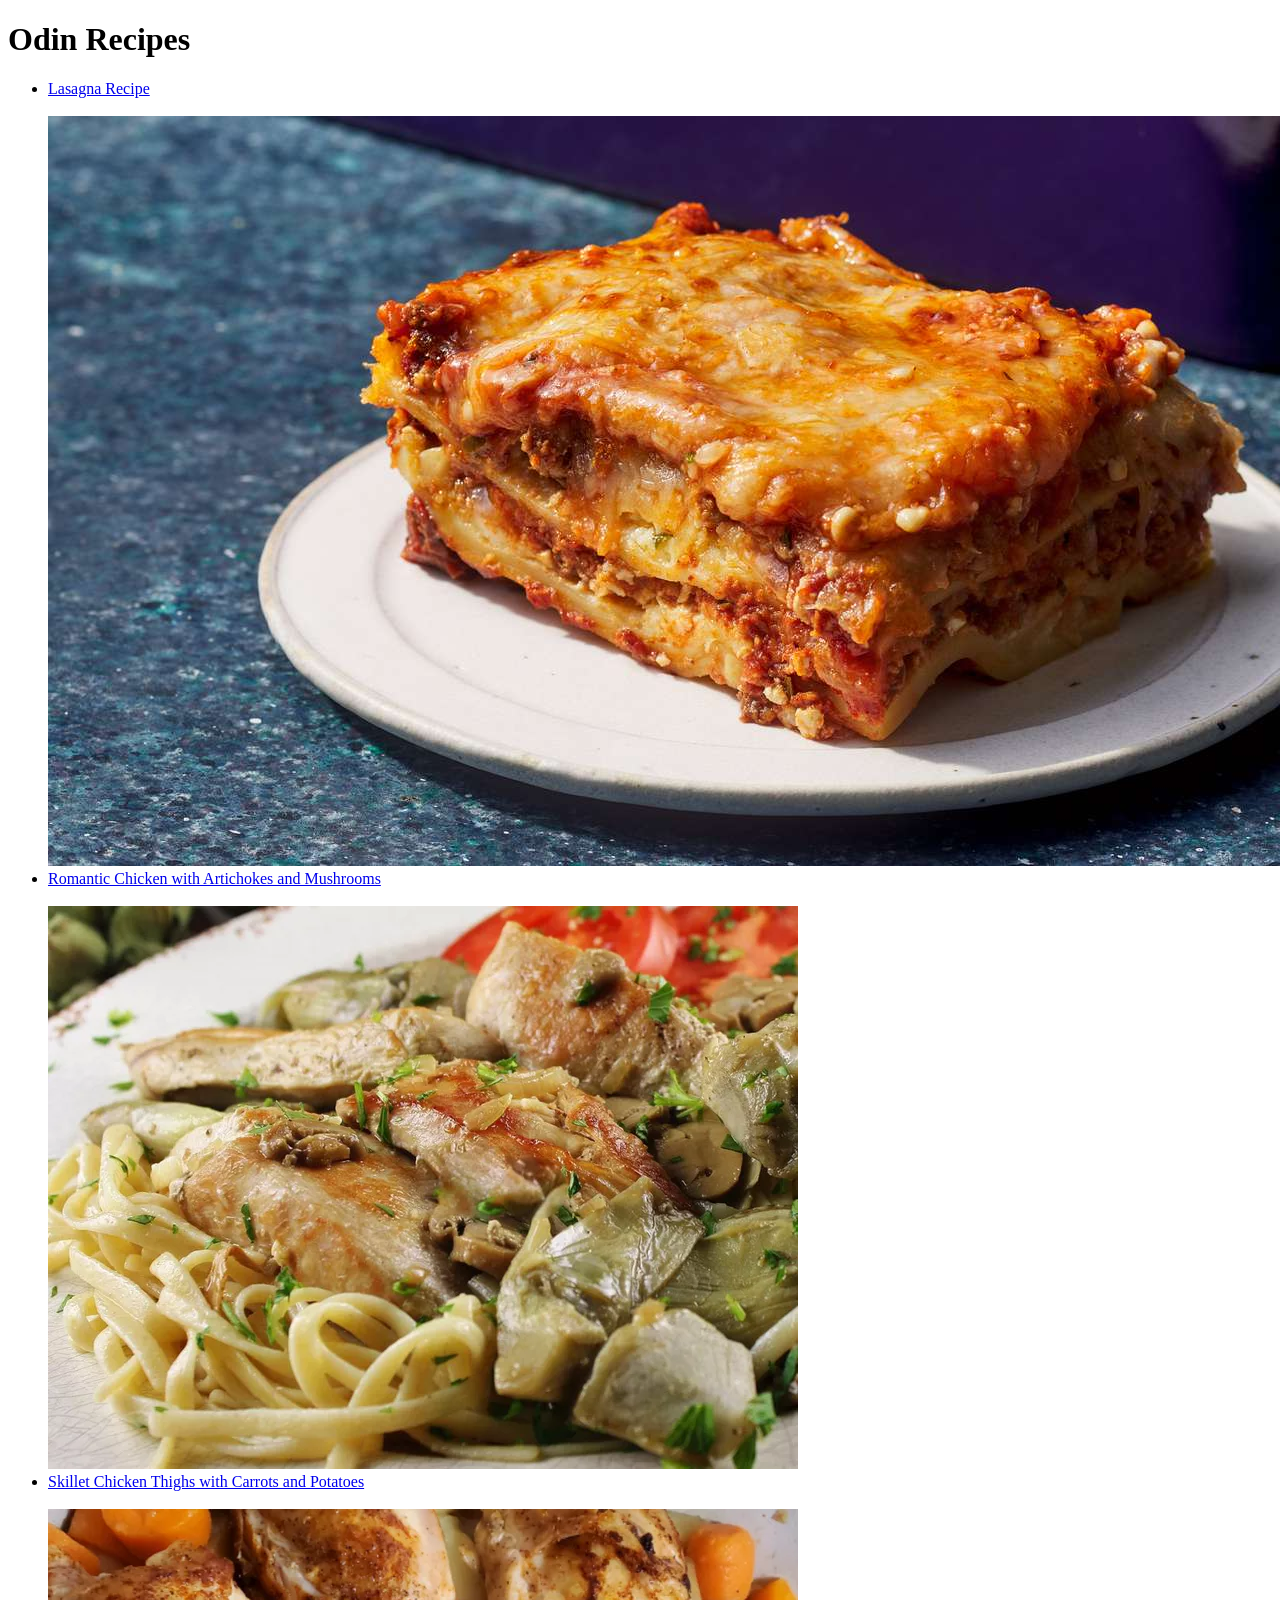
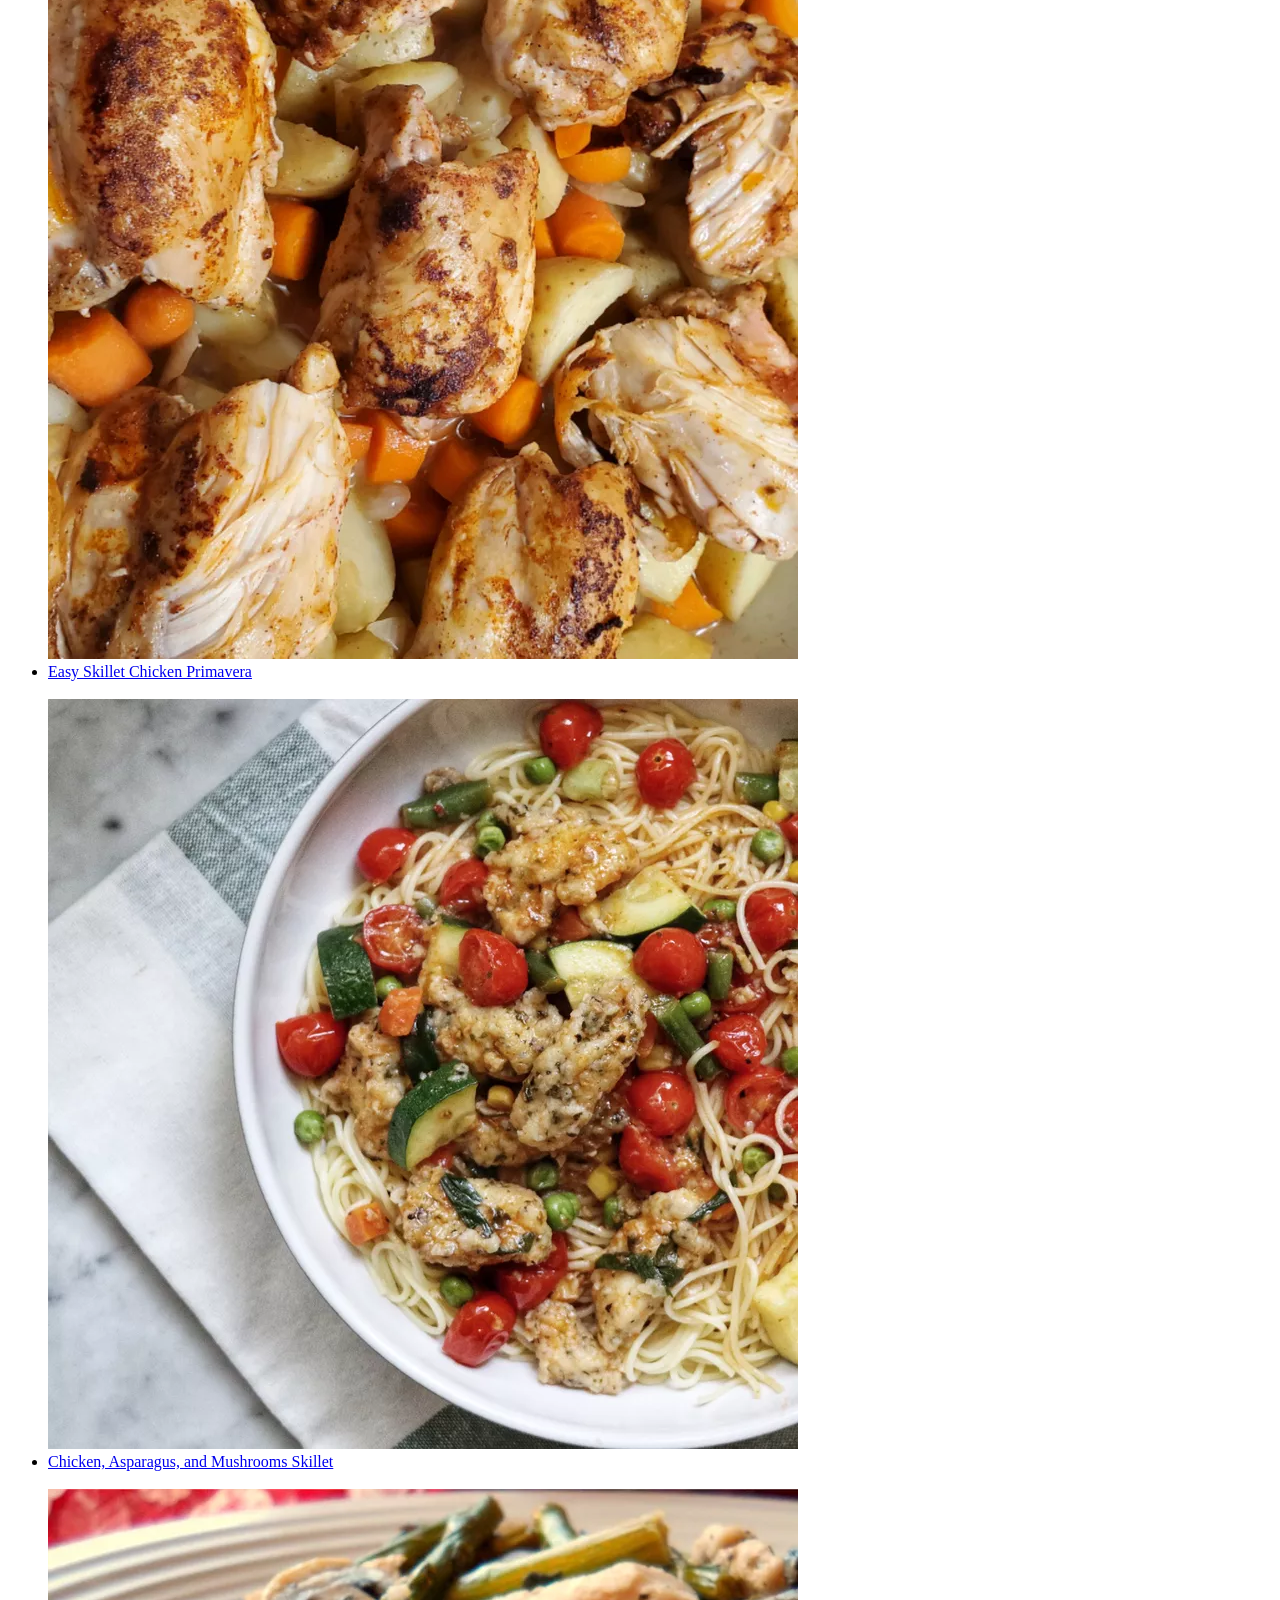
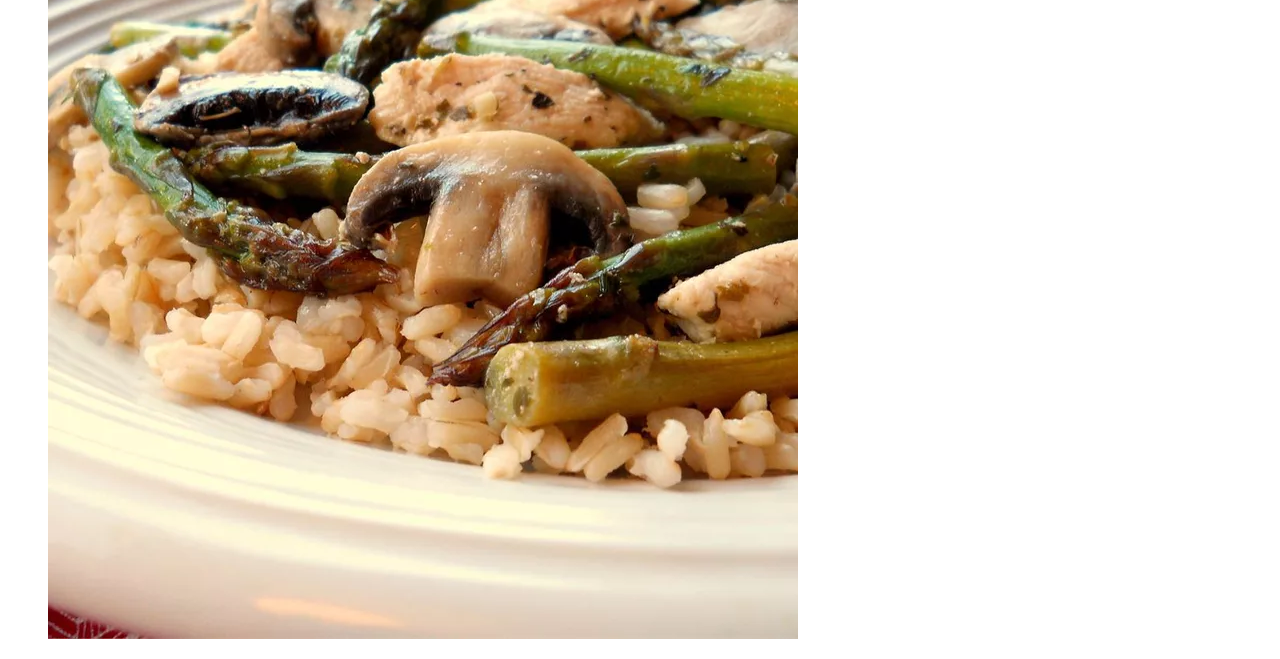
==== index.html @ ec99d66d "odin recipe html only" ====
<!DOCTYPE html>
<html lang="en">
<head>
    <meta charset="UTF-8">
    <meta name="viewport" content="width=device-width, initial-scale=1.0">
    <title>Odin Recipes</title>
</head>
<body>
    <h1>Odin Recipes</h1>
    <ul>
        <li><a href="/recipes/lasagna.html">Lasagna Recipe</a></li><br>
        <img src="images/lasagna.jpg" alt="Lasagna">
        <li><a href="/recipes/Romantic-Chicken-with-Artichokes-and-Mushrooms.html">Romantic Chicken with Artichokes and Mushrooms</a></li><br>
        <img src="images/Romantic/1660752_Romantic-Chicken-with-Artichokes-and-Mushrooms-4x3-9c98d83a29b048f8988cbbf9a8f7ebd7.webp" alt="Romantic Chicken with Artichokes and Mushrooms">
        <li><a href="/recipes/Skillet-Chicken-Thighs-with-Carrots-and-Potatoes.html">Skillet Chicken Thighs with Carrots and Potatoes</a></li><br>
        <img src="/images/skillet chicken.webp" alt="Skillet Chicken Thighs with Carrots and Potatoes">
        <li><a href="/recipes/Easy-Skillet-Chicken-Primavera.html">Easy Skillet Chicken Primavera</a></li><br>
        <img src="/images/Easy Chicken Primavera.webp" alt="Romantic Chicken with Artichokes and Mushrooms">
        <li><a href="/recipes/Chicken,Asparagus,and-Mushroom-Skillet.html">Chicken, Asparagus, and Mushrooms Skillet</a></li><br>
        <img src="/images/Chicken-Asparagus-and-Mushroom-Skillet-by-CookinBug-1eb445a81ff845b3a55c9c39524a2c25.webp" alt="Chicken, Asparagus, and Mushrooms Skillet">
    </ul>
</body>
</html>
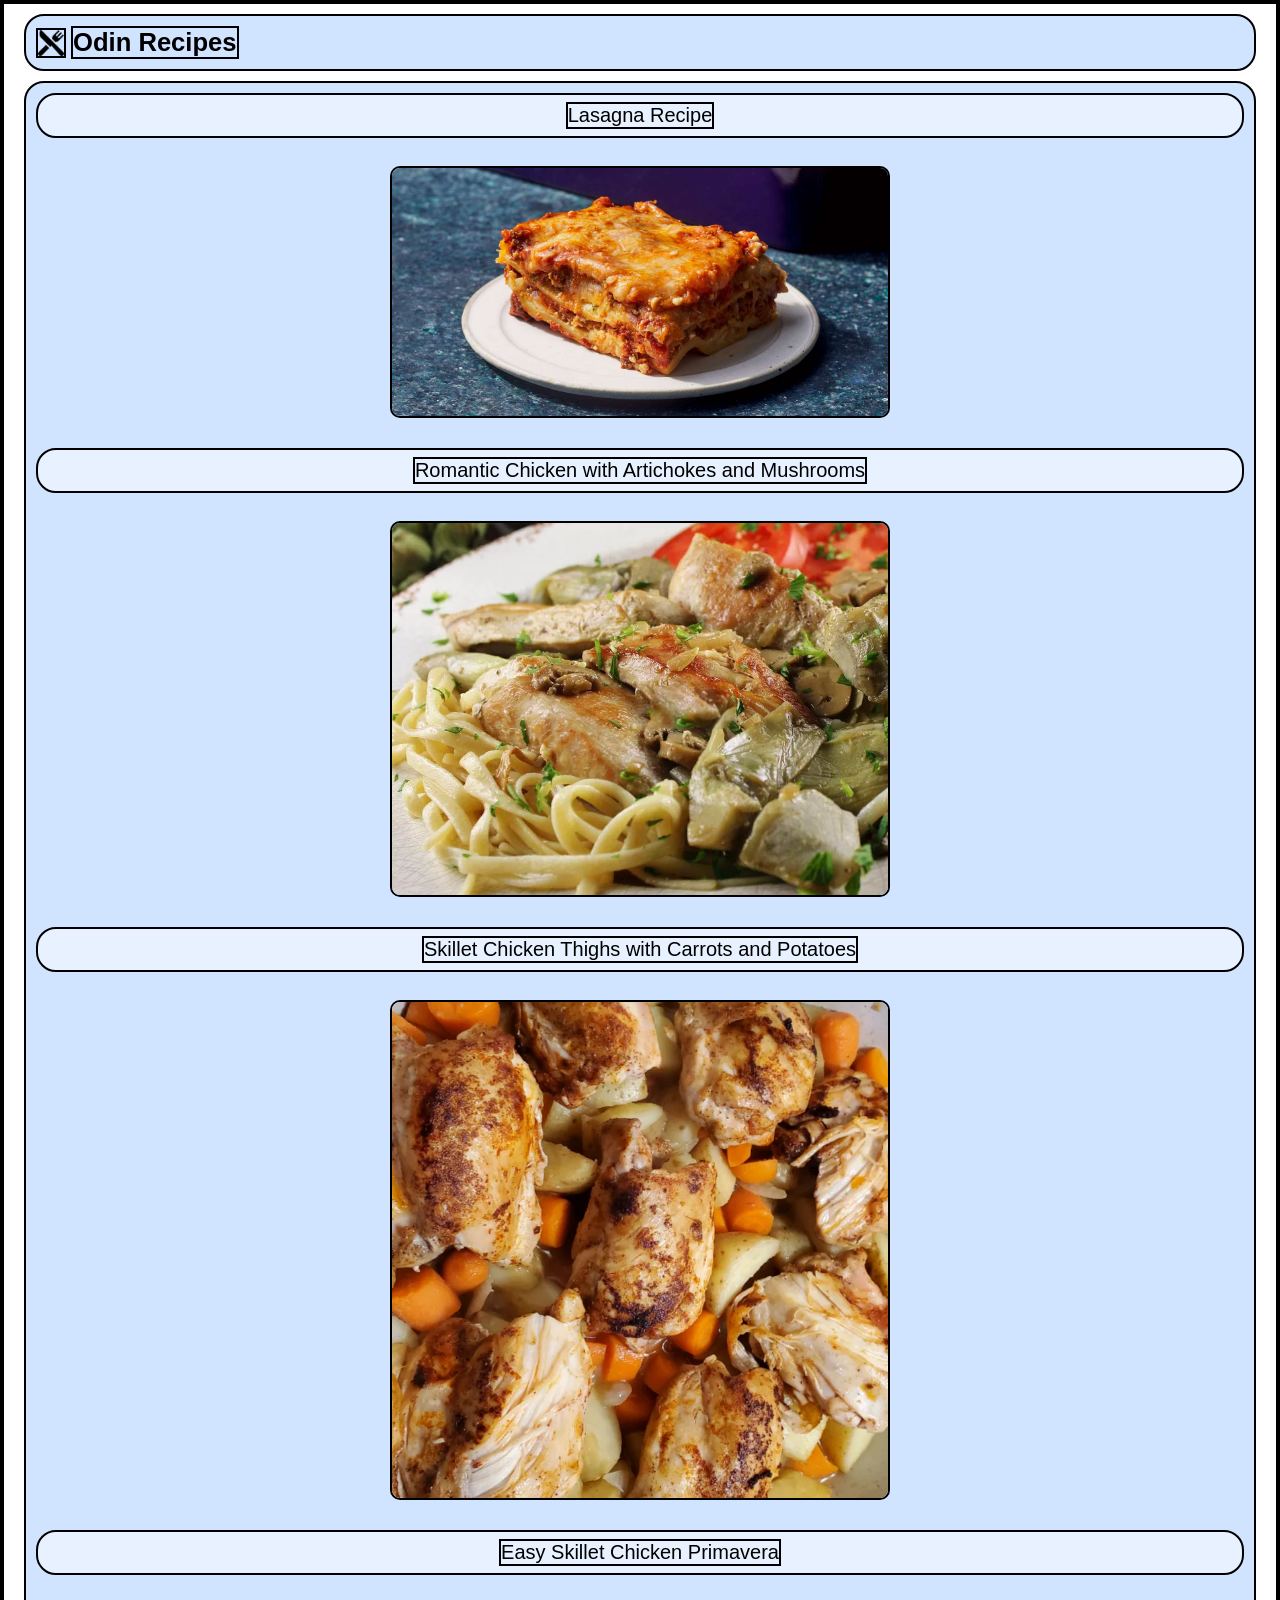
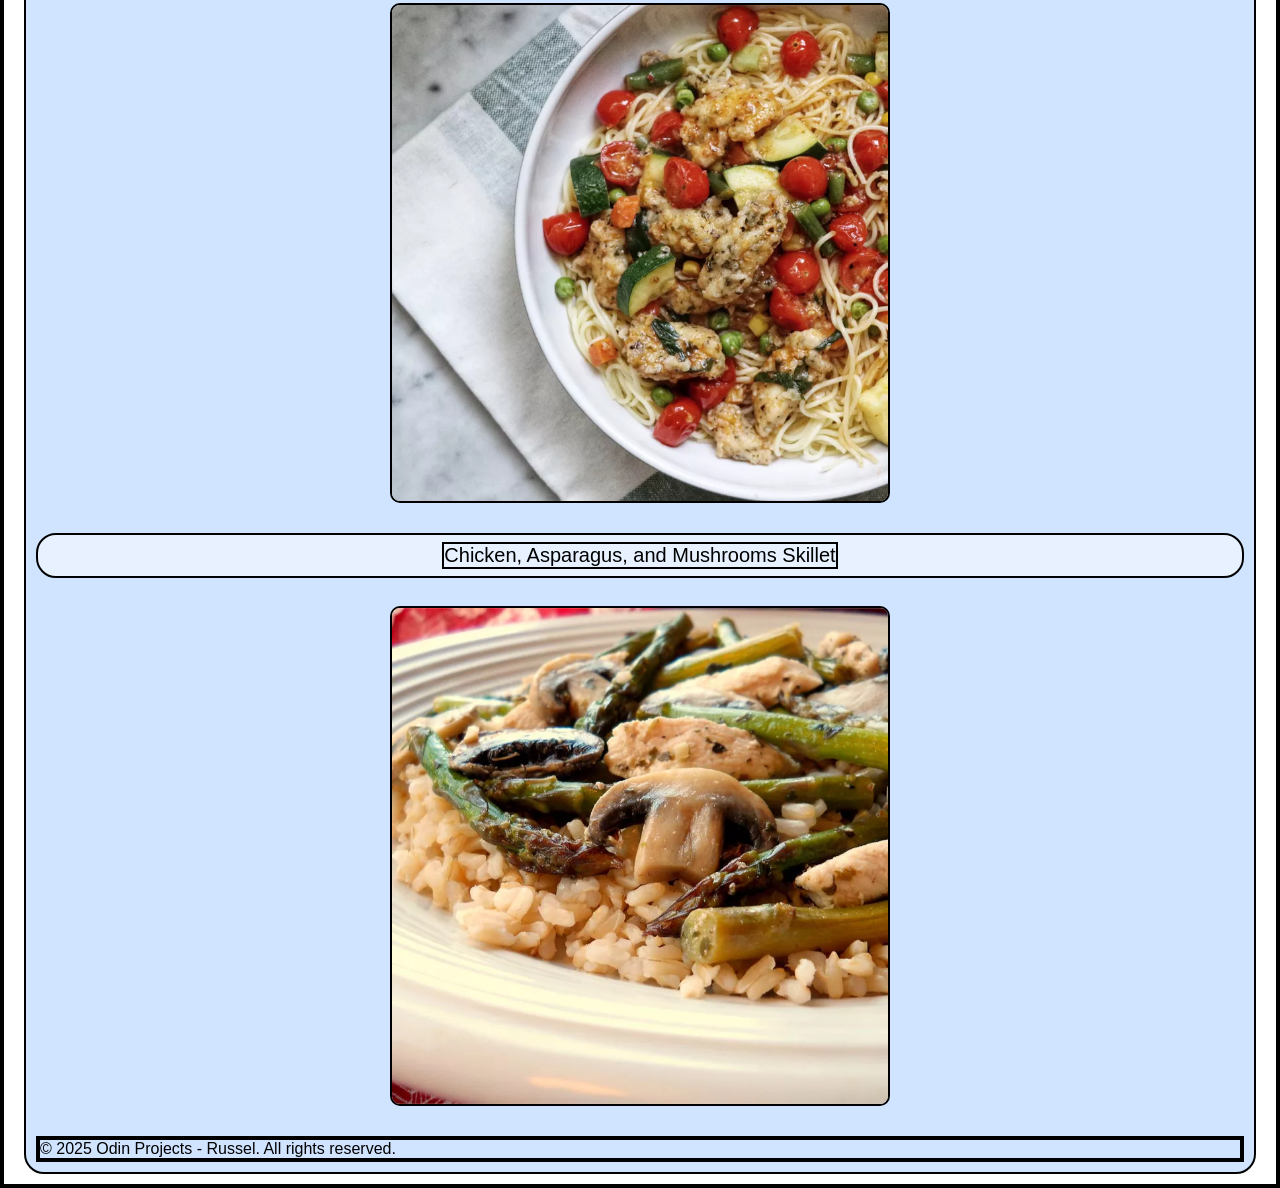
==== commit 46abad9c: "I added css to index file" ====
--- a/index.html
+++ b/index.html
@@ -3,21 +3,26 @@
 <head>
     <meta charset="UTF-8">
     <meta name="viewport" content="width=device-width, initial-scale=1.0">
+    <link rel="stylesheet" href="/css/style.css">
     <title>Odin Recipes</title>
 </head>
 <body>
-    <h1>Odin Recipes</h1>
-    <ul>
-        <li><a href="/recipes/lasagna.html">Lasagna Recipe</a></li><br>
-        <img src="images/lasagna.jpg" alt="Lasagna">
-        <li><a href="/recipes/Romantic-Chicken-with-Artichokes-and-Mushrooms.html">Romantic Chicken with Artichokes and Mushrooms</a></li><br>
-        <img src="images/Romantic/1660752_Romantic-Chicken-with-Artichokes-and-Mushrooms-4x3-9c98d83a29b048f8988cbbf9a8f7ebd7.webp" alt="Romantic Chicken with Artichokes and Mushrooms">
-        <li><a href="/recipes/Skillet-Chicken-Thighs-with-Carrots-and-Potatoes.html">Skillet Chicken Thighs with Carrots and Potatoes</a></li><br>
-        <img src="/images/skillet chicken.webp" alt="Skillet Chicken Thighs with Carrots and Potatoes">
-        <li><a href="/recipes/Easy-Skillet-Chicken-Primavera.html">Easy Skillet Chicken Primavera</a></li><br>
-        <img src="/images/Easy Chicken Primavera.webp" alt="Romantic Chicken with Artichokes and Mushrooms">
-        <li><a href="/recipes/Chicken,Asparagus,and-Mushroom-Skillet.html">Chicken, Asparagus, and Mushrooms Skillet</a></li><br>
-        <img src="/images/Chicken-Asparagus-and-Mushroom-Skillet-by-CookinBug-1eb445a81ff845b3a55c9c39524a2c25.webp" alt="Chicken, Asparagus, and Mushrooms Skillet">
+    <div class="homepage-tittle-container"><img src="/images/restaurant.png" alt="restaurant-logo" class="homepage-logo"><h1 class="homepage-title">Odin Recipes</h1></div>
+    <ul class="recipe-list">
+        <li><a href="/recipes/lasagna.html" class="recipe recipe1">Lasagna Recipe</a></li><br>
+        <img src="images/lasagna.jpg" alt="Lasagna" class="image">
+        <li><a href="/recipes/Romantic-Chicken-with-Artichokes-and-Mushrooms.html" class="recipe recipe2">Romantic Chicken with Artichokes and Mushrooms</a></li><br>                        
+        <img src="images/Romantic/1660752_Romantic-Chicken-with-Artichokes-and-Mushrooms-4x3-9c98d83a29b048f8988cbbf9a8f7ebd7.webp" alt="Romantic Chicken with Artichokes and Mushrooms" class="image">
+        <li><a href="/recipes/Skillet-Chicken-Thighs-with-Carrots-and-Potatoes.html" class="recipe recipe3">Skillet Chicken Thighs with Carrots and Potatoes</a></li><br>
+        <img src="/images/skillet chicken.webp" alt="Skillet Chicken Thighs with Carrots and Potatoes" class="image">
+        <li><a href="/recipes/Easy-Skillet-Chicken-Primavera.html" class="recipe recipe4">Easy Skillet Chicken Primavera</a></li><br>
+        <img src="/images/Easy Chicken Primavera.webp" alt="Romantic Chicken with Artichokes and Mushrooms" class="image">
+        <li><a href="/recipes/Chicken,Asparagus,and-Mushroom-Skillet.html" class="recipe recipe5">Chicken, Asparagus, and Mushrooms Skillet</a></li><br>
+        <img src="/images/Chicken-Asparagus-and-Mushroom-Skillet-by-CookinBug-1eb445a81ff845b3a55c9c39524a2c25.webp" alt="Chicken, Asparagus, and Mushrooms Skillet" class="image">
+        <footer>
+            <p>&copy; 2025 Odin Projects - Russel. All rights reserved.</p>
+        </footer>
     </ul>
+    
 </body>
 </html>
--- a/css/style.css
+++ b/css/style.css
@@ -0,0 +1,64 @@
+* {
+    box-sizing: border-box;
+    font-family: Arial, Helvetica, sans-serif;
+    margin: 0;
+    padding: 0;
+    border: 2px solid #000000;
+}
+
+.homepage-tittle-container {
+    display: flex;
+    align-items: center;
+    gap: 5px;
+    padding: 10px;
+    margin: 10px 20px;
+    background-color: #D0E3FF;
+    border-radius: 20px;
+}
+
+.homepage-logo {
+    width: 30px;
+    height: auto;
+}
+
+.homepage-title {
+    margin: 0;
+    font-size: 1.6rem;
+}
+
+.recipe-list {
+    padding: 10px;
+    margin: 10px 20px;
+    border-radius: 20px;
+    list-style-type: none;
+    width: auto;
+    background-color: #D0E3FF; 
+}
+
+.recipe-list li {
+    display: flex;
+    flex-direction: column;
+    align-items: center;
+    justify-content: center;
+    padding: 7px 15px;
+    margin: auto;
+    border-radius: 20px;
+    background-color: #E7F1FF;
+}
+
+.recipe {
+    text-decoration: none;
+    font-size: 20px;
+    color: #000000;
+}
+
+.image {
+    width: 500px;
+    max-width: 100%;
+    height: auto;
+    border-radius: 10px;
+    display: block;
+    margin: 10px auto;
+    margin-bottom: 30px;
+
+}
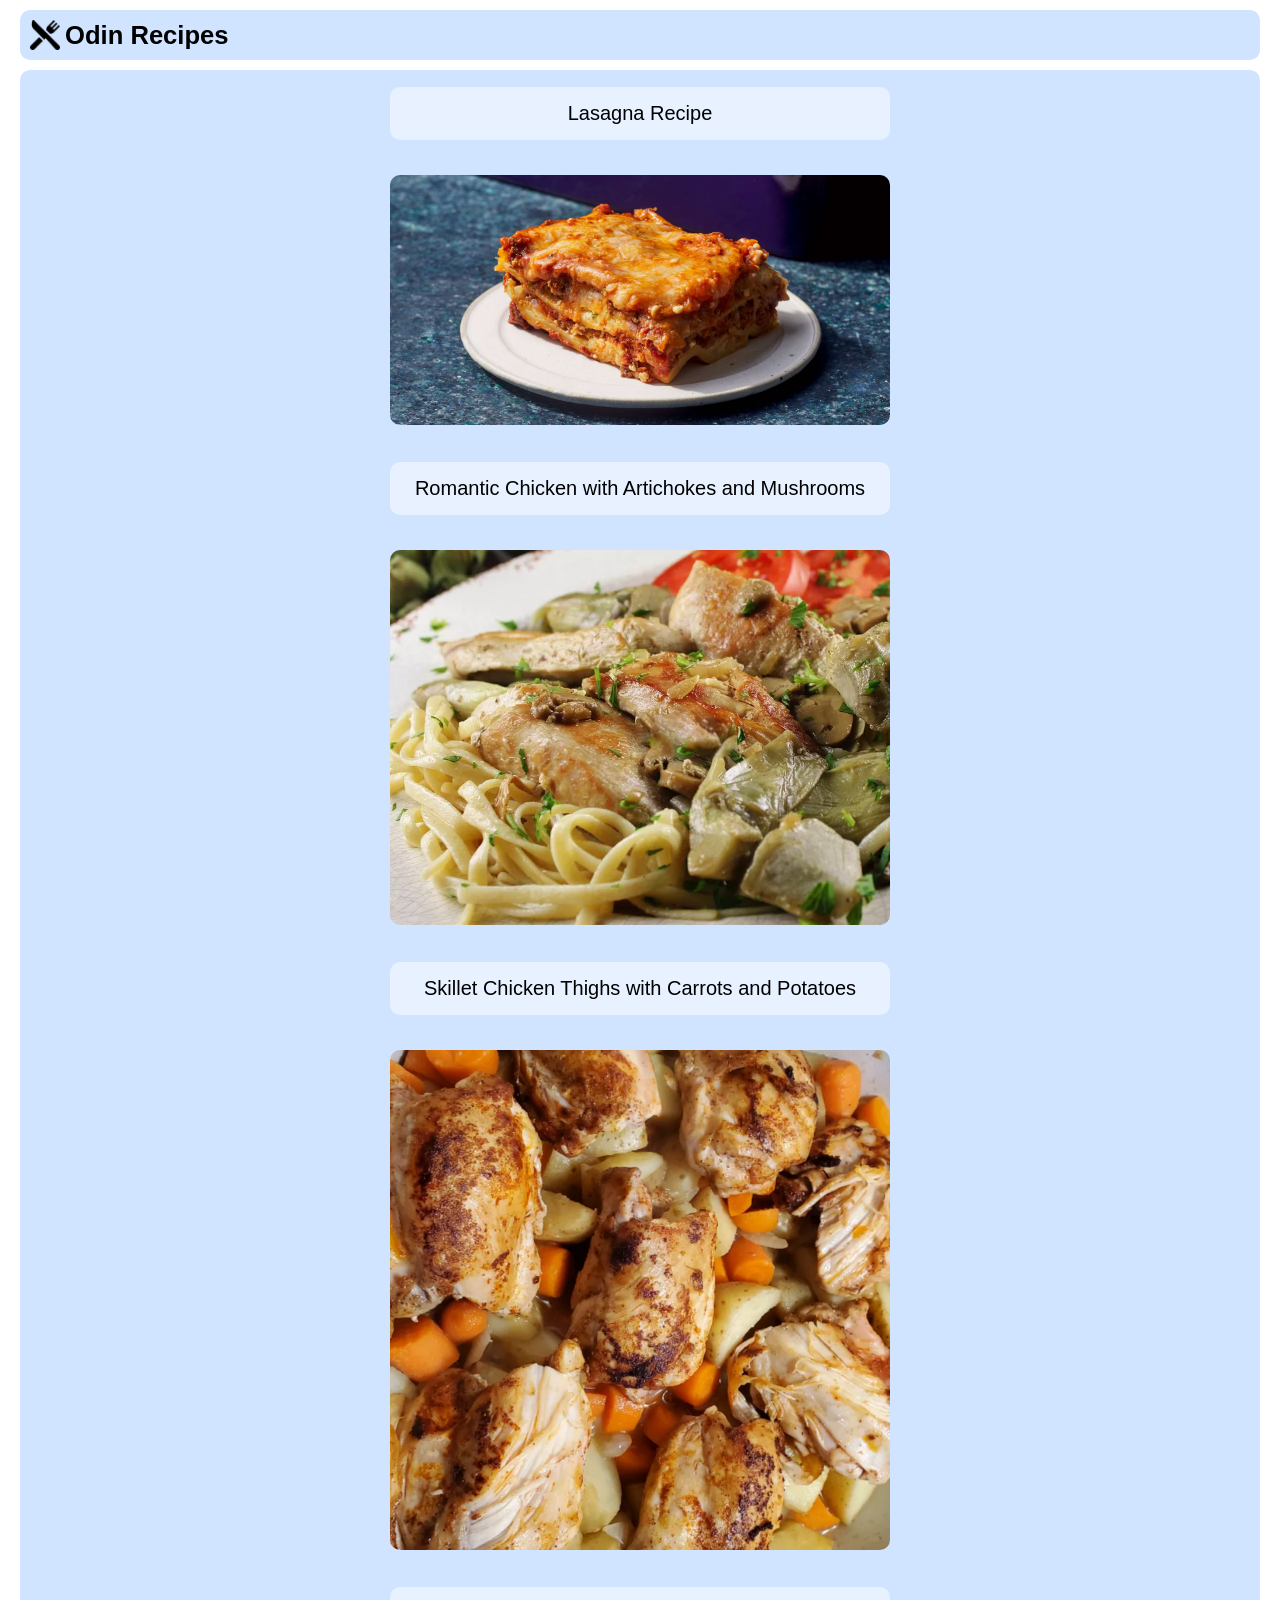
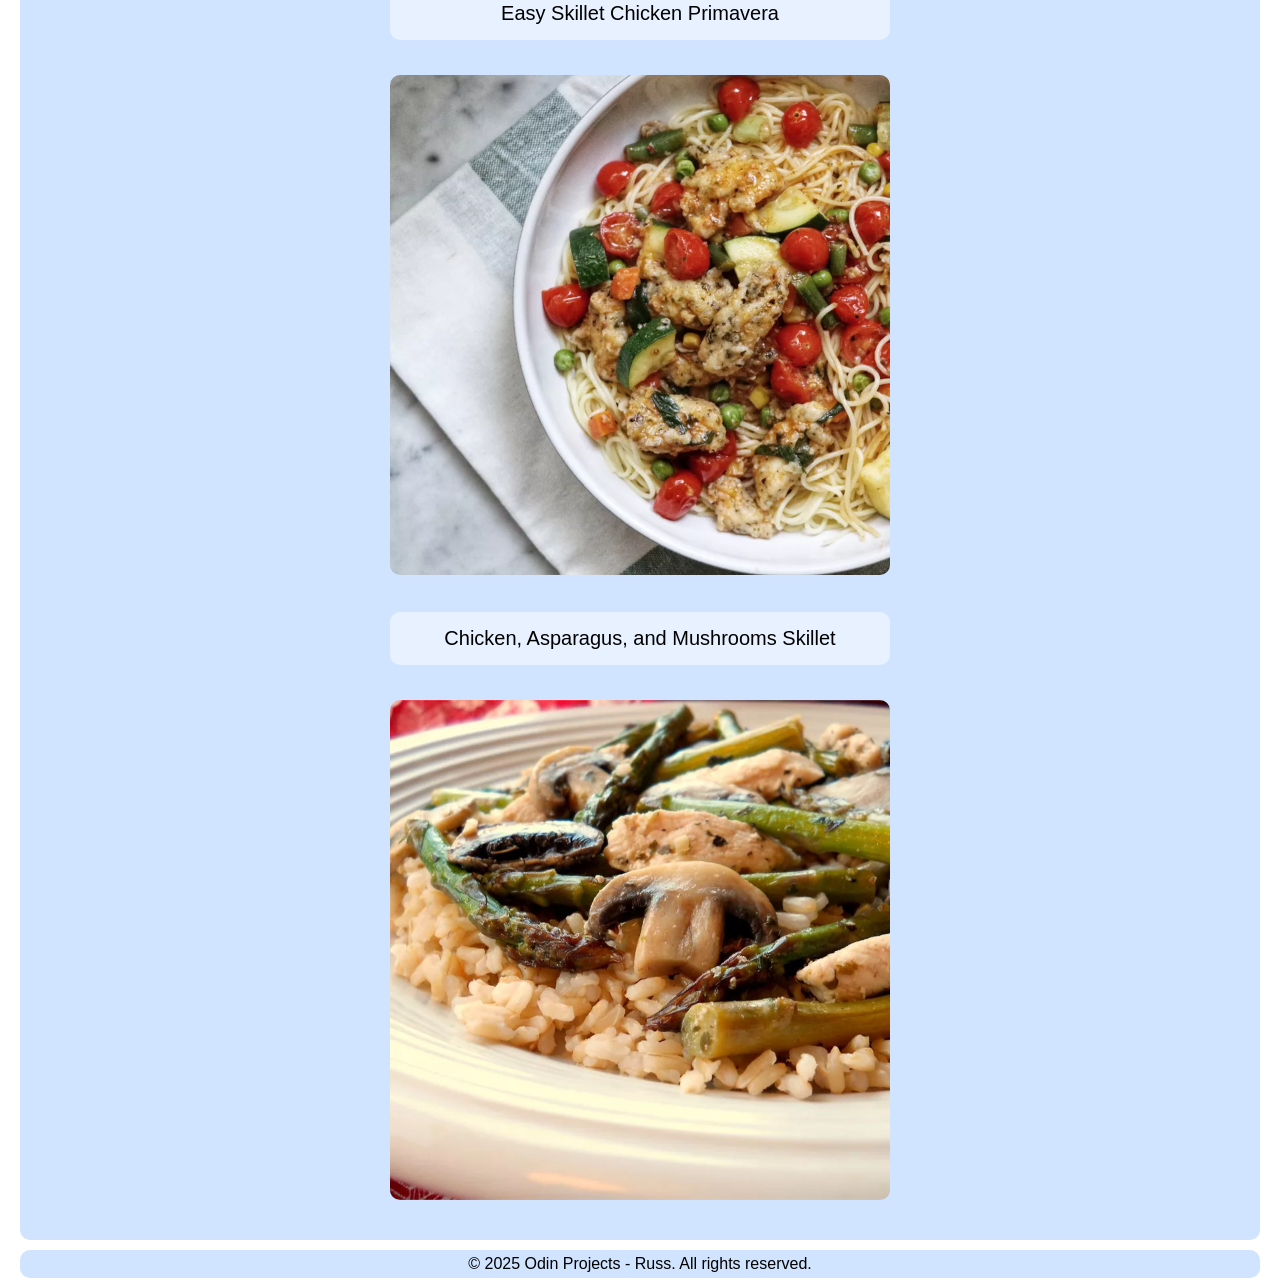
==== commit bd7ac24e: "optimized css code" ====
--- a/index.html
+++ b/index.html
@@ -19,10 +19,9 @@
         <img src="/images/Easy Chicken Primavera.webp" alt="Romantic Chicken with Artichokes and Mushrooms" class="image">
         <li><a href="/recipes/Chicken,Asparagus,and-Mushroom-Skillet.html" class="recipe recipe5">Chicken, Asparagus, and Mushrooms Skillet</a></li><br>
         <img src="/images/Chicken-Asparagus-and-Mushroom-Skillet-by-CookinBug-1eb445a81ff845b3a55c9c39524a2c25.webp" alt="Chicken, Asparagus, and Mushrooms Skillet" class="image">
-        <footer>
-            <p>&copy; 2025 Odin Projects - Russel. All rights reserved.</p>
-        </footer>
     </ul>
-    
+    <footer>
+        <p class="footer-text">&copy; 2025 Odin Projects - Russ. All rights reserved.</p>
+    </footer>
 </body>
 </html>
--- a/css/style.css
+++ b/css/style.css
@@ -3,7 +3,7 @@
     font-family: Arial, Helvetica, sans-serif;
     margin: 0;
     padding: 0;
-    border: 2px solid #000000;
+    /* border: 2px solid #000000; */
 }
 
 .homepage-tittle-container {
@@ -13,7 +13,7 @@
     padding: 10px;
     margin: 10px 20px;
     background-color: #D0E3FF;
-    border-radius: 20px;
+    border-radius: 10px;
 }
 
 .homepage-logo {
@@ -23,15 +23,14 @@
 
 .homepage-title {
     margin: 0;
-    font-size: 1.6rem;
+    font-size: clamp(1.2rem, 2.5vw, 1.6rem);
 }
 
 .recipe-list {
     padding: 10px;
     margin: 10px 20px;
-    border-radius: 20px;
-    list-style-type: none;
-    width: auto;
+    border-radius: 10px;
+    list-style: none;
     background-color: #D0E3FF; 
 }
 
@@ -41,24 +40,34 @@
     align-items: center;
     justify-content: center;
     padding: 7px 15px;
-    margin: auto;
     border-radius: 20px;
-    background-color: #E7F1FF;
 }
 
 .recipe {
     text-decoration: none;
-    font-size: 20px;
+    font-size: clamp(1rem, 2vw, 1.25rem);
     color: #000000;
+    background-color: #E7F1FF;
+    padding: 15px;
+    border-radius: 10px;
+    width: 100%;
+    max-width: 500px;
+    text-align: center;
 }
 
 .image {
-    width: 500px;
-    max-width: 100%;
+    width: 100%;
+    max-width: 500px;
     height: auto;
     border-radius: 10px;
     display: block;
-    margin: 10px auto;
-    margin-bottom: 30px;
+    margin: 10px auto 30px;
+}
 
+.footer-text {
+    background-color: #D0E3FF;
+    padding: 5px;
+    border-radius: 10px;
+    text-align: center;
+    margin: 10px 20px;
 }
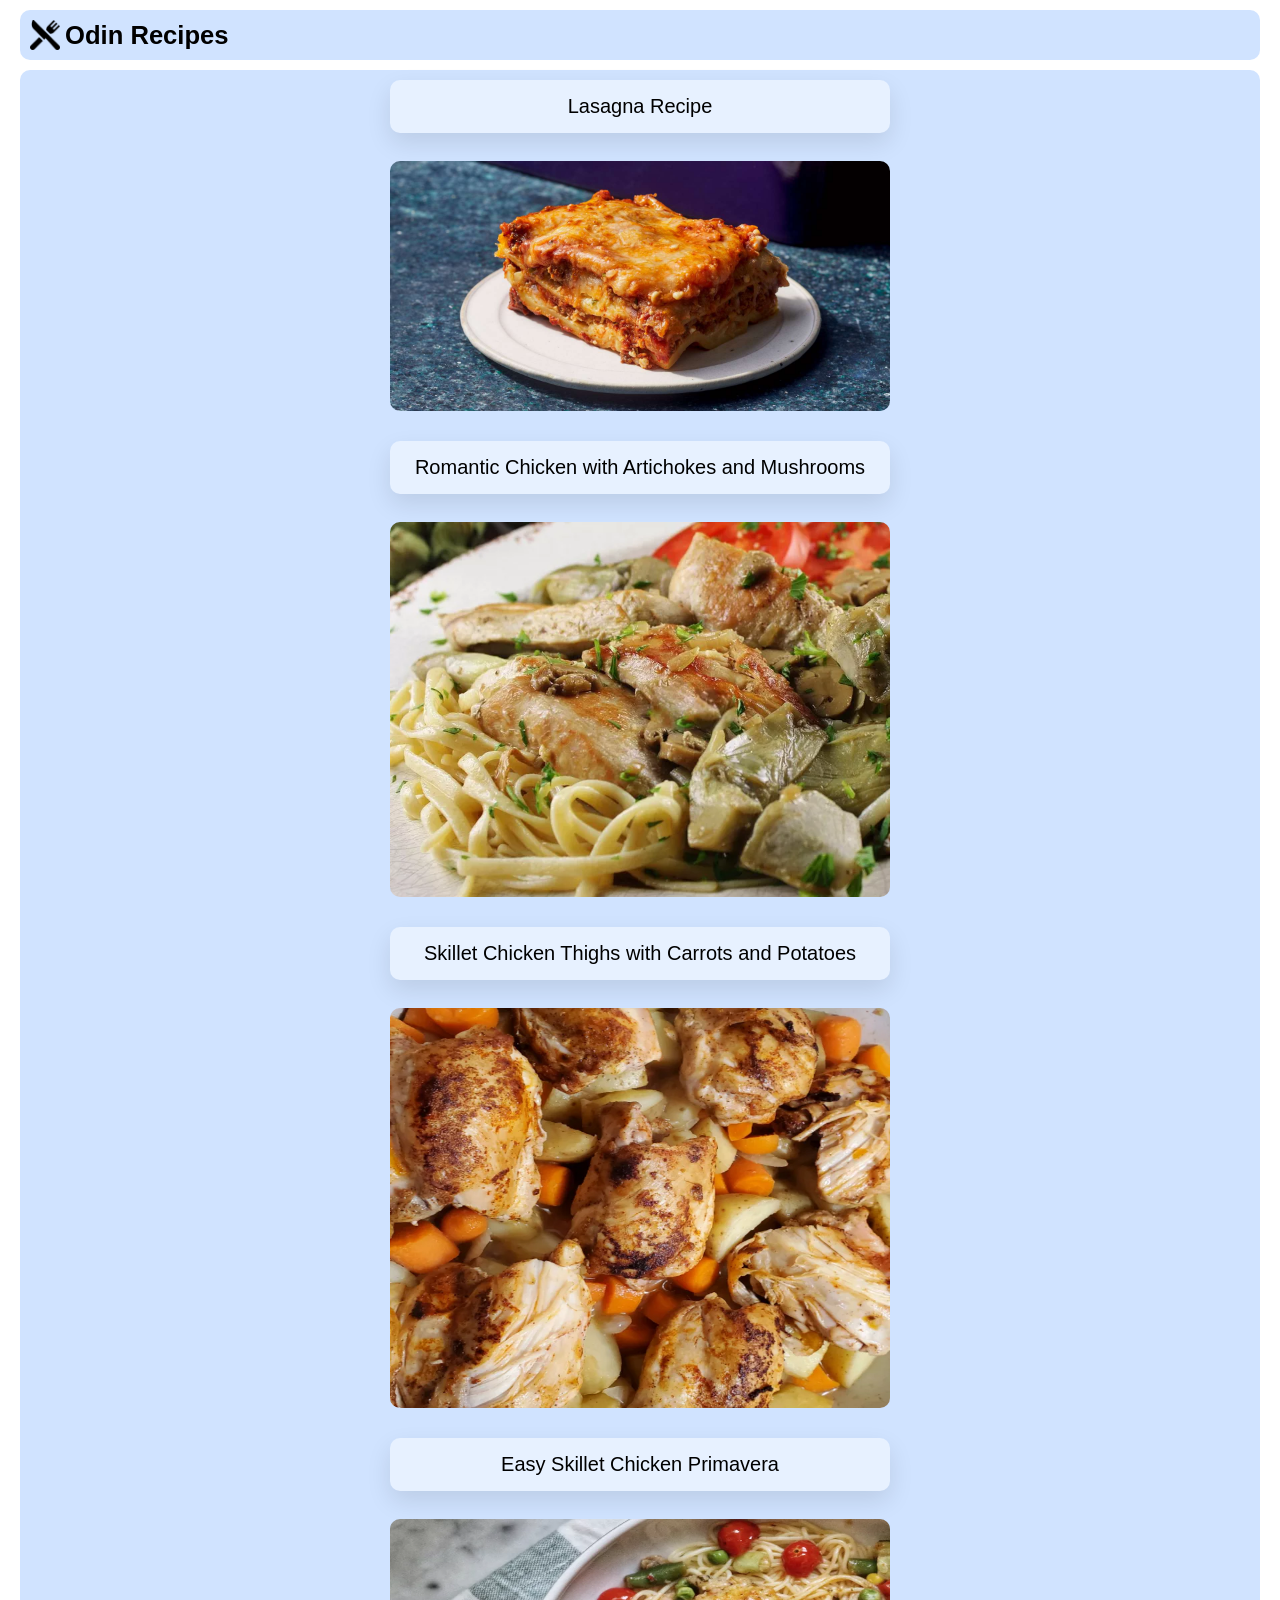
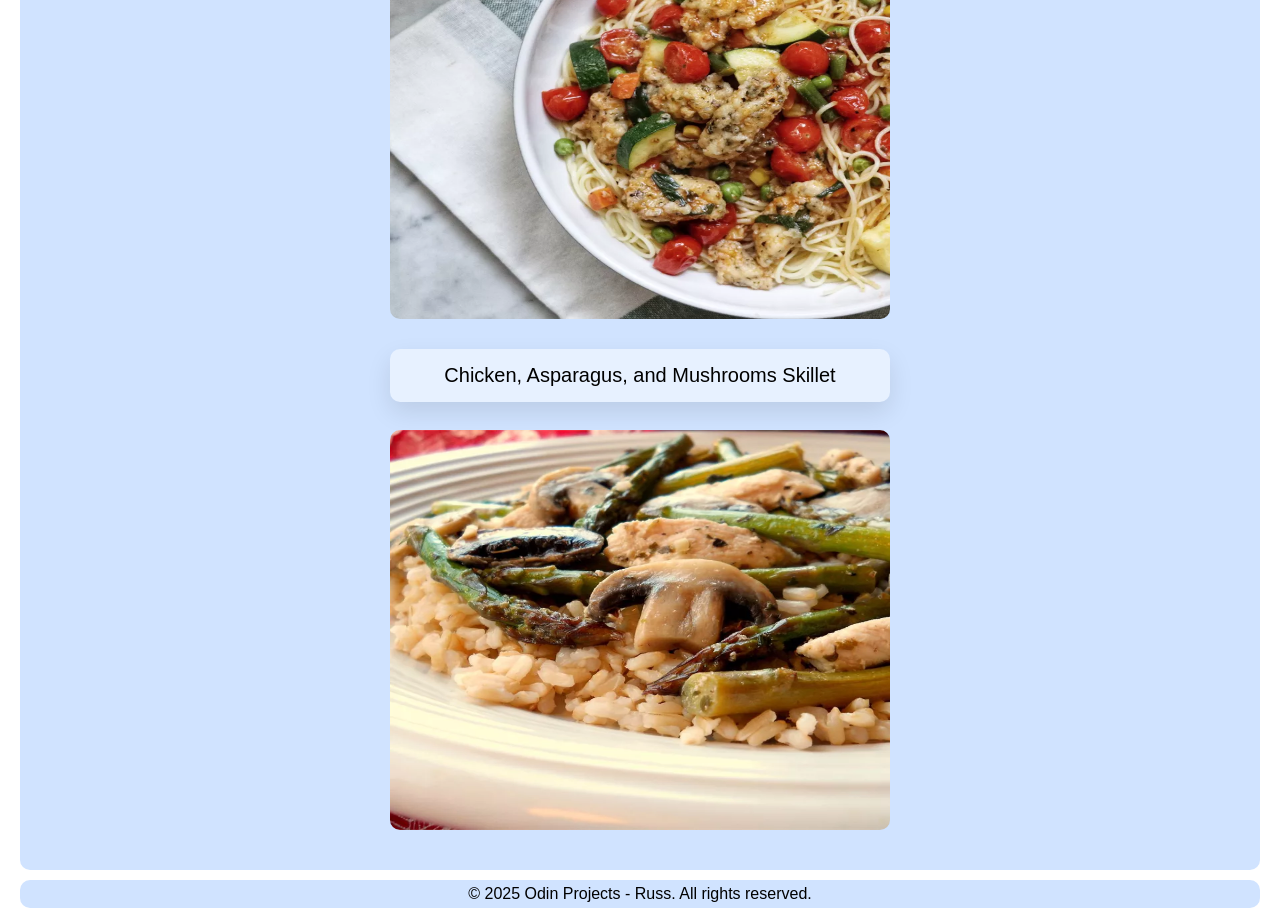
==== commit 82c45bc7: "optimized css code" ====
--- a/index.html
+++ b/index.html
@@ -7,17 +7,19 @@
     <title>Odin Recipes</title>
 </head>
 <body>
-    <div class="homepage-tittle-container"><img src="/images/restaurant.png" alt="restaurant-logo" class="homepage-logo"><h1 class="homepage-title">Odin Recipes</h1></div>
+    <div class="homepage-tittle-container">
+        <img src="/images/restaurant.png" alt="restaurant-logo" class="homepage-logo"><h1 class="homepage-title">Odin Recipes</h1>
+    </div>
     <ul class="recipe-list">
-        <li><a href="/recipes/lasagna.html" class="recipe recipe1">Lasagna Recipe</a></li><br>
+        <li><a href="/recipes/lasagna.html" class="recipe ">Lasagna Recipe</a></li><br>
         <img src="images/lasagna.jpg" alt="Lasagna" class="image">
-        <li><a href="/recipes/Romantic-Chicken-with-Artichokes-and-Mushrooms.html" class="recipe recipe2">Romantic Chicken with Artichokes and Mushrooms</a></li><br>                        
+        <li><a href="/recipes/Romantic-Chicken-with-Artichokes-and-Mushrooms.html" class="recipe">Romantic Chicken with Artichokes and Mushrooms</a></li><br>                        
         <img src="images/Romantic/1660752_Romantic-Chicken-with-Artichokes-and-Mushrooms-4x3-9c98d83a29b048f8988cbbf9a8f7ebd7.webp" alt="Romantic Chicken with Artichokes and Mushrooms" class="image">
-        <li><a href="/recipes/Skillet-Chicken-Thighs-with-Carrots-and-Potatoes.html" class="recipe recipe3">Skillet Chicken Thighs with Carrots and Potatoes</a></li><br>
+        <li><a href="/recipes/Skillet-Chicken-Thighs-with-Carrots-and-Potatoes.html" class="recipe">Skillet Chicken Thighs with Carrots and Potatoes</a></li><br>
         <img src="/images/skillet chicken.webp" alt="Skillet Chicken Thighs with Carrots and Potatoes" class="image">
-        <li><a href="/recipes/Easy-Skillet-Chicken-Primavera.html" class="recipe recipe4">Easy Skillet Chicken Primavera</a></li><br>
+        <li><a href="/recipes/Easy-Skillet-Chicken-Primavera.html" class="recipe">Easy Skillet Chicken Primavera</a></li><br>
         <img src="/images/Easy Chicken Primavera.webp" alt="Romantic Chicken with Artichokes and Mushrooms" class="image">
-        <li><a href="/recipes/Chicken,Asparagus,and-Mushroom-Skillet.html" class="recipe recipe5">Chicken, Asparagus, and Mushrooms Skillet</a></li><br>
+        <li><a href="/recipes/Chicken,Asparagus,and-Mushroom-Skillet.html" class="recipe">Chicken, Asparagus, and Mushrooms Skillet</a></li><br>
         <img src="/images/Chicken-Asparagus-and-Mushroom-Skillet-by-CookinBug-1eb445a81ff845b3a55c9c39524a2c25.webp" alt="Chicken, Asparagus, and Mushrooms Skillet" class="image">
     </ul>
     <footer>
--- a/css/style.css
+++ b/css/style.css
@@ -21,9 +21,9 @@
     height: auto;
 }
 
-.homepage-title {
+.homepage-title{
     margin: 0;
-    font-size: clamp(1.2rem, 2.5vw, 1.6rem);
+    font-size: clamp(1.4rem, 2.7vw, 1.6rem);
 }
 
 .recipe-list {
@@ -39,7 +39,7 @@
     flex-direction: column;
     align-items: center;
     justify-content: center;
-    padding: 7px 15px;
+    padding: 7px auto;
     border-radius: 20px;
 }
 
@@ -53,12 +53,20 @@
     width: 100%;
     max-width: 500px;
     text-align: center;
+    box-shadow: 0 10px 25px #0000001a;
+    transition: transform 0.3s ease, box-shadow 0.3s ease;
+}
+
+.recipe:hover {
+    transform: scale(1.02);
+    box-shadow: 0 15px 35px #00000033;
 }
 
 .image {
     width: 100%;
     max-width: 500px;
     height: auto;
+    max-height: 400px;
     border-radius: 10px;
     display: block;
     margin: 10px auto 30px;
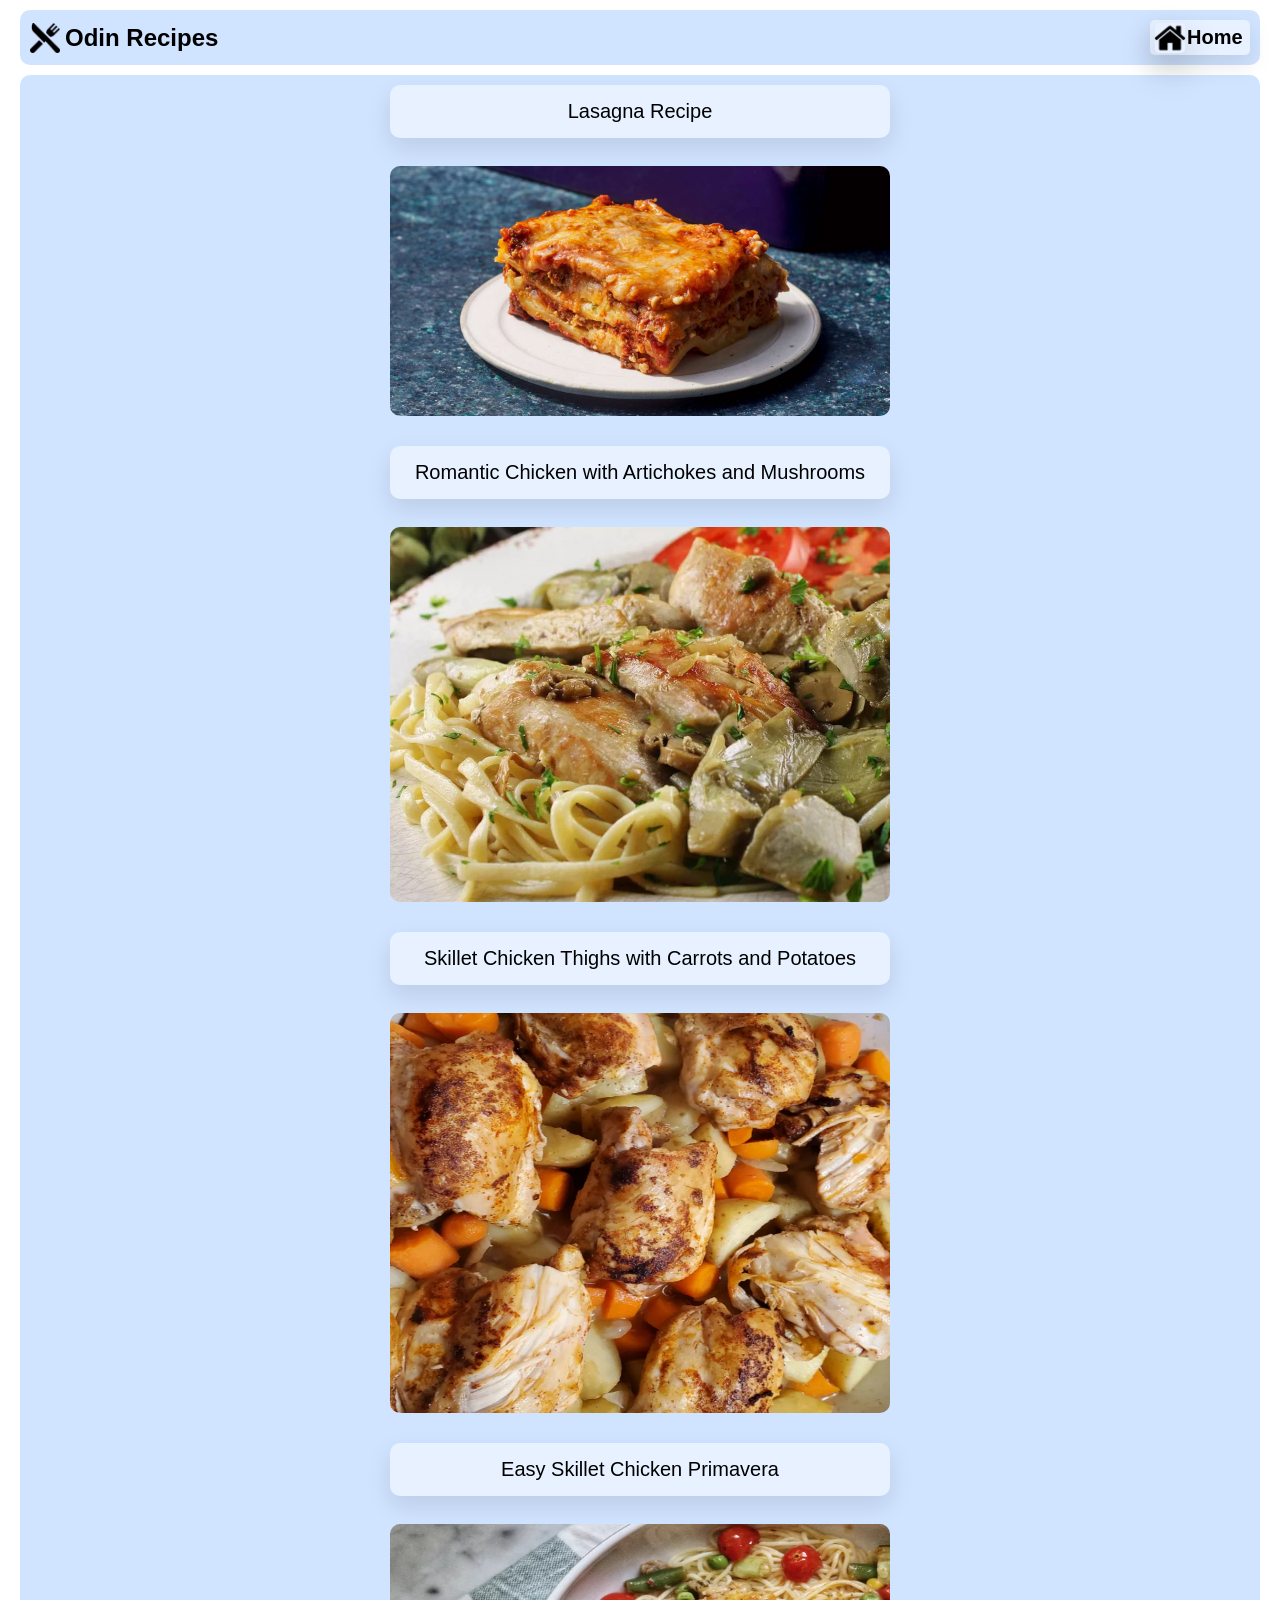
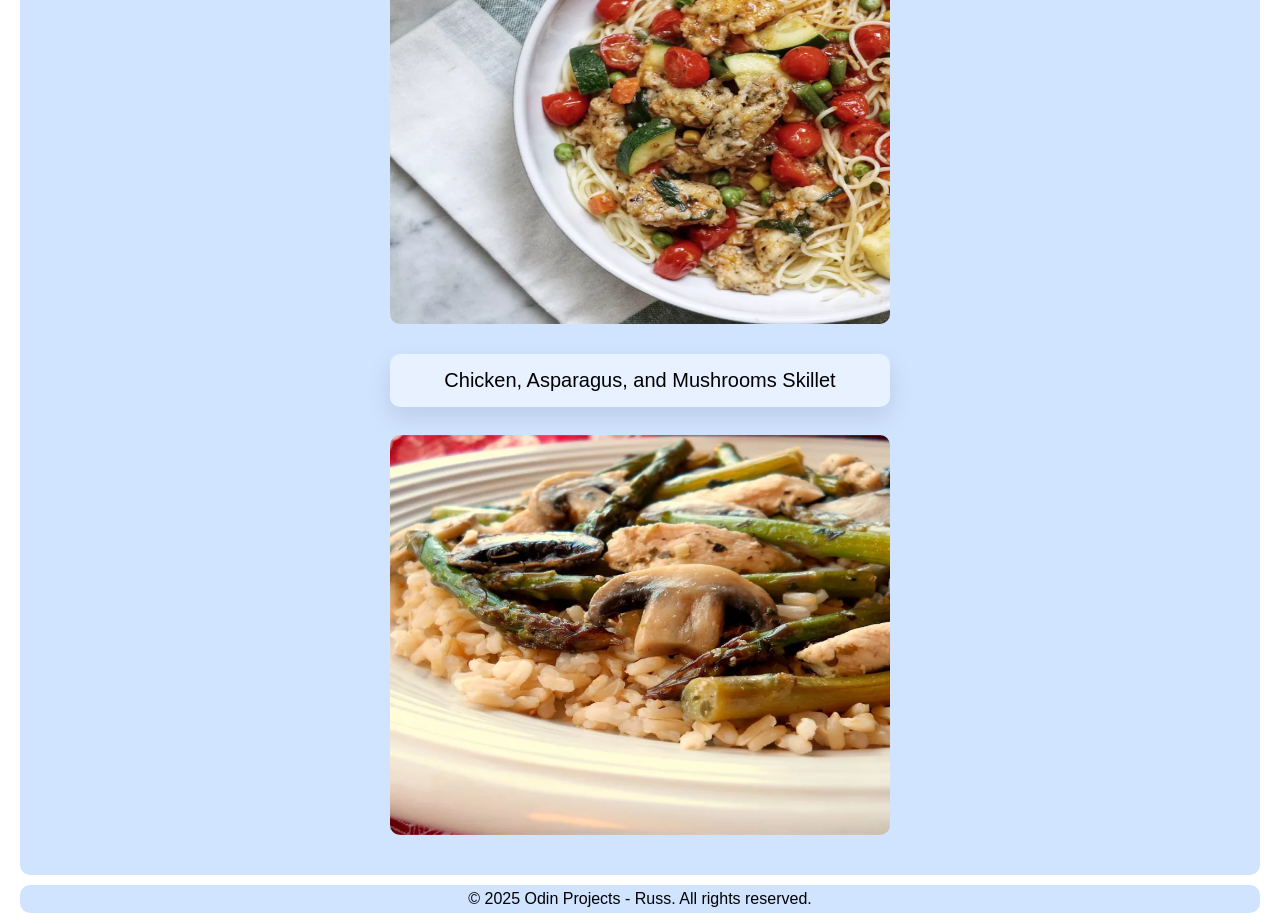
==== commit ee3ca28b: "put css to all sub pages" ====
--- a/index.html
+++ b/index.html
@@ -9,6 +9,7 @@
 <body>
     <div class="homepage-tittle-container">
         <img src="/images/restaurant.png" alt="restaurant-logo" class="homepage-logo"><h1 class="homepage-title">Odin Recipes</h1>
+        <a href="/index.html" class="homepage-link"><img src="/images/home.png" alt="home-icon" class="home-icon">Home</a>
     </div>
     <ul class="recipe-list">
         <li><a href="/recipes/lasagna.html" class="recipe ">Lasagna Recipe</a></li><br>
--- a/css/style.css
+++ b/css/style.css
@@ -1,3 +1,5 @@
+/* universal selector */
+
 * {
     box-sizing: border-box;
     font-family: Arial, Helvetica, sans-serif;
@@ -5,6 +7,8 @@
     padding: 0;
     /* border: 2px solid #000000; */
 }
+
+/* header */
 
 .homepage-tittle-container {
     display: flex;
@@ -23,8 +27,42 @@
 
 .homepage-title{
     margin: 0;
-    font-size: clamp(1.4rem, 2.7vw, 1.6rem);
+    font-size: 1.5rem;
 }
+
+.home-icon,
+.homepage-link {
+    text-decoration: none;
+    color: #000000;
+    font-size: 1.25rem;
+    background-color: #E7F1FF;
+    font-weight: bold;
+    margin-left: auto;
+    display: flex;
+    align-items: center;
+    width: 100%;
+    max-width: 100px;
+    height: 35px;
+    text-align: center;
+    box-shadow: 0 10px 25px #0000001a;
+    transition: transform 0.3s ease, box-shadow 0.3s ease;
+    border-radius: 5px;
+}
+
+.home-icon,
+.homepage-link:hover {
+    transform: scale(1.02);
+    box-shadow: 0 15px 35px #00000033;
+}
+
+.home-icon {
+    width: 30px;
+    height: auto;
+    margin-left: 5px;
+    margin-right: 2px;
+}
+
+/* main content index */
 
 .recipe-list {
     padding: 10px;
@@ -72,10 +110,73 @@
     margin: 10px auto 30px;
 }
 
+/* footer */
+
 .footer-text {
     background-color: #D0E3FF;
     padding: 5px;
     border-radius: 10px;
     text-align: center;
     margin: 10px 20px;
+}
+
+/* main content sub page */
+
+.container-recipe {
+    padding: 10px 10px 10px 10px;
+    margin: 0 20px;
+    background-color: #D0E3FF;
+    border-radius: 10px;
+}
+
+.header-recipe {
+    margin: 0 auto 20px;
+    border-radius: 5px;
+    padding: 5px;
+    background-color: #E7F1FF;
+}
+
+.header-description {
+    margin: 10px auto;
+    font-size: 1rem;
+    padding: 5px;
+    background-color: #E7F1FF;
+    border-radius: 5px;
+}
+
+.recipe-image {
+    width: 100%;
+    max-width: 700px;
+    height: auto;
+    max-height: 500px;
+    border-radius: 5px;
+    display: block;
+    margin: 10px 0 20px 0;
+}
+
+/* unordered list */
+
+.ingredients-list {
+    padding: 10px 20px;
+    border-radius: 5px;
+    background-color: #E7F1FF;
+    margin-bottom: 20px;
+}
+
+.ingredients-item {
+    margin: 5px;
+}
+
+.ingredients-item::marker {
+    color: #334EAC;
+}
+
+.steps, .steps-description {
+    margin: 10px auto 20px;
+}
+
+.container-steps {
+    background-color: #E7F1FF;
+    padding: 5px;
+    border-radius: 5px;
 }
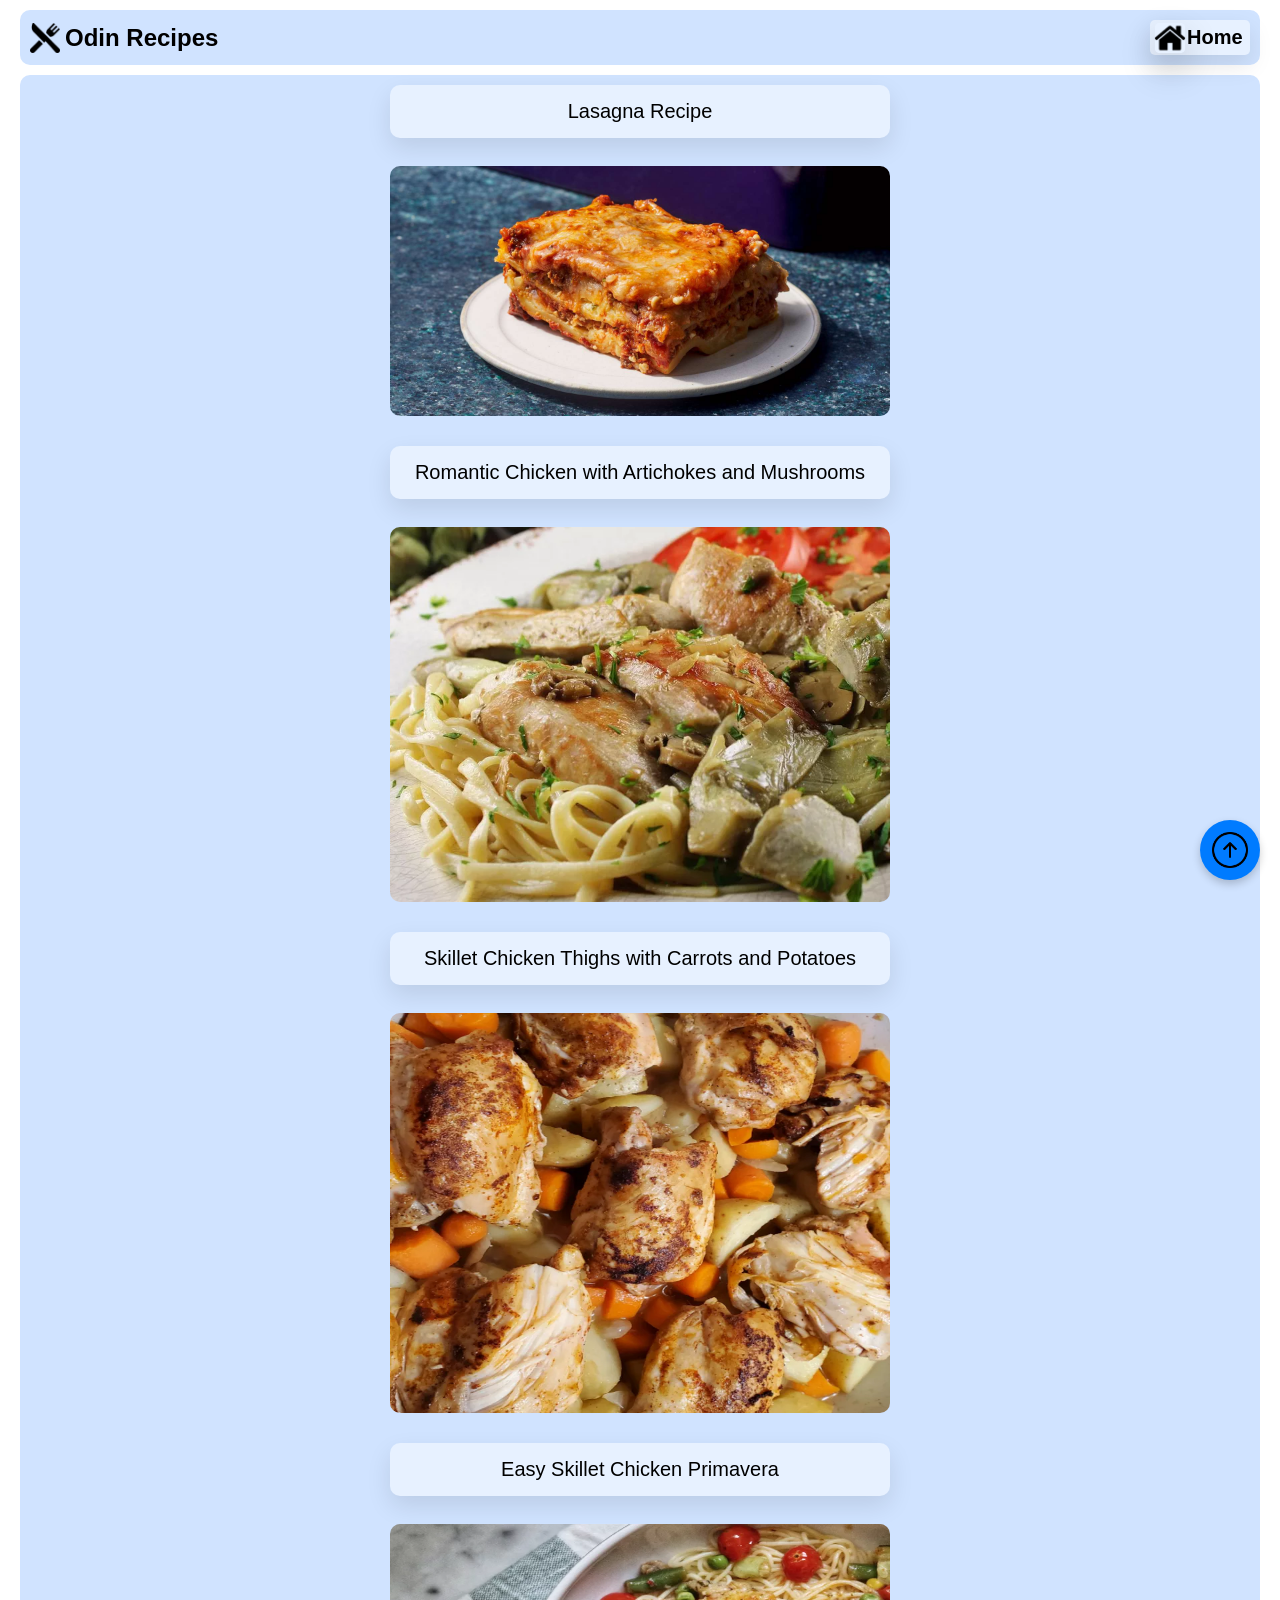
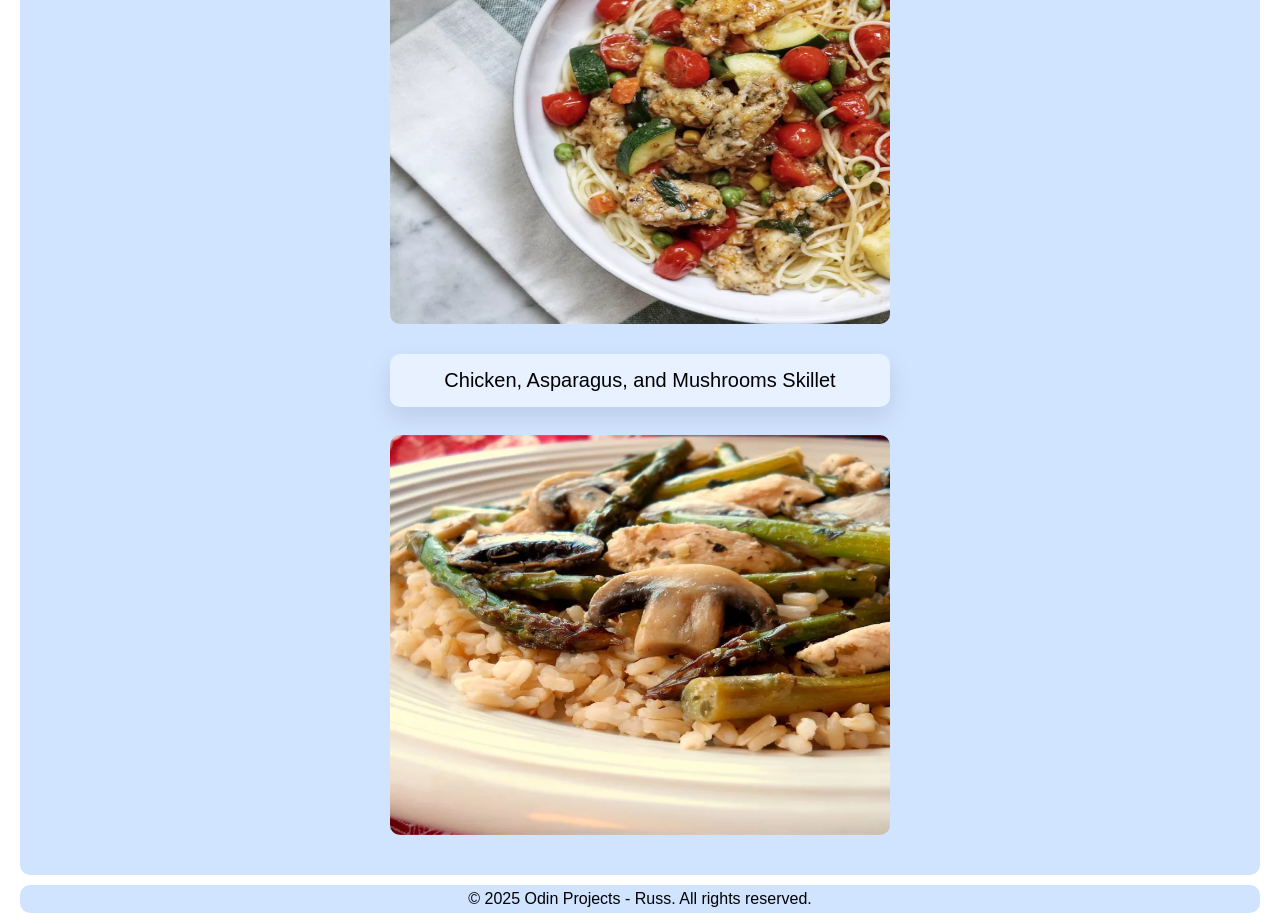
==== commit 4ade7521: "put a floating button" ====
--- a/index.html
+++ b/index.html
@@ -23,6 +23,7 @@
         <li><a href="/recipes/Chicken,Asparagus,and-Mushroom-Skillet.html" class="recipe">Chicken, Asparagus, and Mushrooms Skillet</a></li><br>
         <img src="/images/Chicken-Asparagus-and-Mushroom-Skillet-by-CookinBug-1eb445a81ff845b3a55c9c39524a2c25.webp" alt="Chicken, Asparagus, and Mushrooms Skillet" class="image">
     </ul>
+    <button class="floating-button"><img src="/images/up-arrow.png" alt=""></button>
     <footer>
         <p class="footer-text">&copy; 2025 Odin Projects - Russ. All rights reserved.</p>
     </footer>
--- a/css/style.css
+++ b/css/style.css
@@ -179,4 +179,35 @@
     background-color: #E7F1FF;
     padding: 5px;
     border-radius: 5px;
+}
+
+/* floating button */
+
+.floating-button {
+    position: fixed;
+    bottom: 20px;
+    right: 20px;
+    width: 60px;
+    height: 60px;
+    background-color: #007bff;
+    border: none;
+    border-radius: 50%;
+    display: flex;
+    justify-content: center;
+    align-items: center;
+    box-shadow: 0 4px 8px rgba(0, 0, 0, 0.2);
+    cursor: pointer;
+    transition: background-color 0.3s, transform 0.3s;
+    overflow: hidden;
+}
+
+.floating-button img {
+    width: 60%;
+    height: 60%;
+    object-fit: contain;
+  }
+
+.floating-button:hover {    
+    transform: scale(1.02);
+    box-shadow: 0 15px 35px #00000033;
 }
